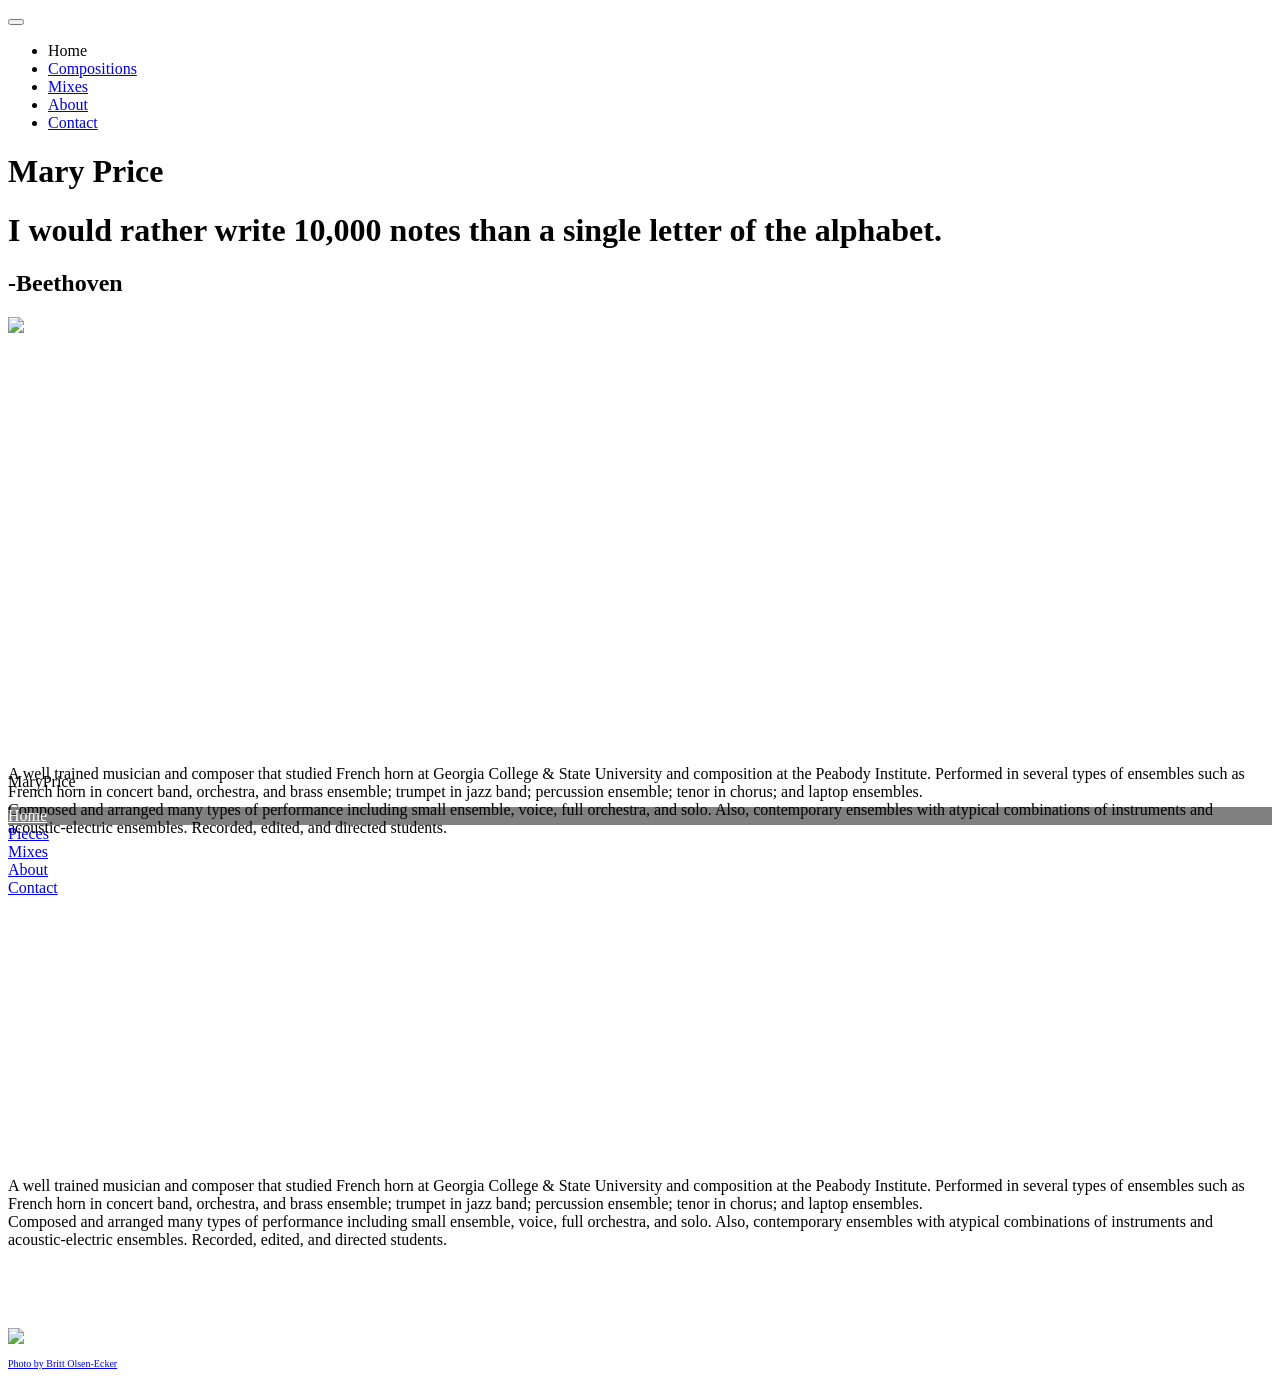
==== index.html @ 466bfe25 "Create index.html" ====
<!DOCTYPE html>
<html>
<head>
	<link rel="stylesheet" type="text/css" href="style/maryPriceCompositions.css">
	<meta charset="utf-8">
	<meta name="viewport" content="width=device-width, initial-scale=1">
	<title>Home</title>
</head>
<header>
	<div class="top contentPhone">
		<div class="smallNav" id="smallNav">
			<button class="hamburger" id="hamburger">
				<div class="fa"></div>
				<div class="fa"></div>
				<div class="fa"></div>
			</button>
			<ul class="navList" id="navList">
				<li><a>Home</a></li>
				<li><a href="mpcCompositions.html">Compositions</a></li>
				<li><a href="mpcMixes.html">Mixes</a></li>
				<li><a href="mpcAbout.html">About</a></li>
				<li><a href="mpcContact.html">Contact</a></li>
			</ul>
		</div>
		<h1 id="mary">Mary Price</h1>
	</div>
		<div class="contentComputer">
	<h1 style="font-family: Brush Stroke MT, cursive;">I would rather write 10,000 notes than a single letter of the alphabet.</h1>
	<h2 style="font-family: Brush Stroke MT, cursive;">-Beethoven</h2>
	</div>
</header>

<body>






	<div class="contentPhone">
			<img src="style/images/proPhoto.jpg" class="phonePhoto">
			<p></p>
			<br class="spaceTwo"><br class="spaceTwo"><br  class="spaceTwo"><br class="spaceTwo"><br class="spaceTwo"><br class="spaceTwo"><br class="spaceTwo"><br class="spaceTwo"><br class="spaceTwo"><br><br><br><br><br><br><br><br><br><br><br><br>
			<div class="stuff">
				<p  class="comps">
          <br> 
					A well trained musician and composer that studied French horn at Georgia College & State University and composition at the Peabody Institute. Performed in several types of ensembles such as French horn in concert band, orchestra, and brass ensemble; trumpet in jazz band; percussion ensemble; tenor in chorus; and laptop ensembles.
          <br>
          Composed and arranged many types of performance including small ensemble, voice, full orchestra, and solo. Also, contemporary ensembles with atypical combinations of instruments and acoustic-electric ensembles. Recorded, edited, and directed students.
				</p>
			</div>
	</div>






	<div class="contentComputer">
		<div class="piano">	
			<div id="whiteKey" class="w3-container" style="margin-top: -80px;">
<!-- 				<a class="name" style="font-family: cursive; font-size: 4vw; color: magenta; text-align: bottom;">Mary Price</a> -->
			</div>
			<span style="margin-top: -18px; "></span>
			<div id="whiteKey" class="w3-container">
				<p class="name">MaryPrice</p>
			</div>

			<div id="whiteKey" class="w3-container" style="background-color:grey;"> 
				<nav>
					<a href="index.html" style="color: white;">Home</a>
				</nav>
			</div>
			<span></span>
			<div id="whiteKey" class="w3-container">
				<nav>
					<a href="mpcCompositions.html">Pieces</a>
				</nav>
			</div>
			<span></span>
			<div id="whiteKey" class="w3-container">
				<nav>
					<a href="mpcMixes.html">Mixes</a>
				</nav>
			</div>
			<span></span>
			<div id="whiteKey" class="w3-container">
				<nav>
					<a href="mpcAbout.html">About</a>
				</nav>
			</div>
			
			<div id="whiteKey" class="w3-container"> 
				<nav>
					<a href="mpcContact.html">Contact</a>
				</nav>
			</div>
			<span></span>
			<div id="whiteKey" class="w3-container">
				<!--<nav>
					<a href="maryPriceCompositionsEvents.html">Events/Performances</a>
				</nav>-->
			</div>
			<span></span>
			<div id="whiteKey" class="w3-container"> </div>
			<div id="whiteKey" class="w3-container"> </div>
			<span></span>
			<div id="whiteKey" class="w3-container" style="height: 60px;"></div>
			<!--<span style="height: 13px; border-radius: 1px 10px 1px 1px;"></span>-->
			<span></span>
			<div id="whiteKey" class="w3-container"> </div>
			<span></span>
			<div id="whiteKey" class="w3-container"> </div>
			<div id="whiteKey" class="w3-container"> </div>
			<span></span>
			<div id="whiteKey" class="w3-container"> </div>
			<span></span>
			<div id="whiteKey" class="w3-container"> </div>
			<div id="whiteKey" class="w3-container"> </div>
			<span></span>
			<div id="whiteKey" class="w3-container"> </div>
			<span></span>
			<div id="whiteKey" class="w3-container"> </div>
			<div id="whiteKey" class="w3-container"> </div>
			<span></span>
			<div id="whiteKey" class="w3-container"> </div>
			<span></span>
			<div id="whiteKey" class="w3-container"> </div>
			<span></span>
			<div id="whiteKey" class="w3-container"> </div>
		</div>
		<div class="content" style="margin-top:-10px">
			<p></p><br><br><br><br><br><br><br><br><br><br>
				<p  class="comps">
          <br> 
					A well trained musician and composer that studied French horn at Georgia College & State University and composition at the Peabody Institute. Performed in several types of ensembles such as French horn in concert band, orchestra, and brass ensemble; trumpet in jazz band; percussion ensemble; tenor in chorus; and laptop ensembles.
          <br>
          Composed and arranged many types of performance including small ensemble, voice, full orchestra, and solo. Also, contemporary ensembles with atypical combinations of instruments and acoustic-electric ensembles. Recorded, edited, and directed students.
				</p>
		</div>
		<div>
			<img src="style/images/proPhoto.jpg" class="picture" style="margin-top: 5%">
			<p style="font-size:10px;"><a href="https://brittolsenecker.com" target="_blank">Photo by Britt Olsen-Ecker</a></p>
		</div>
		</div>


	<script type="text/javascript" src="style/mpc.js"></script>
</body>
</html>
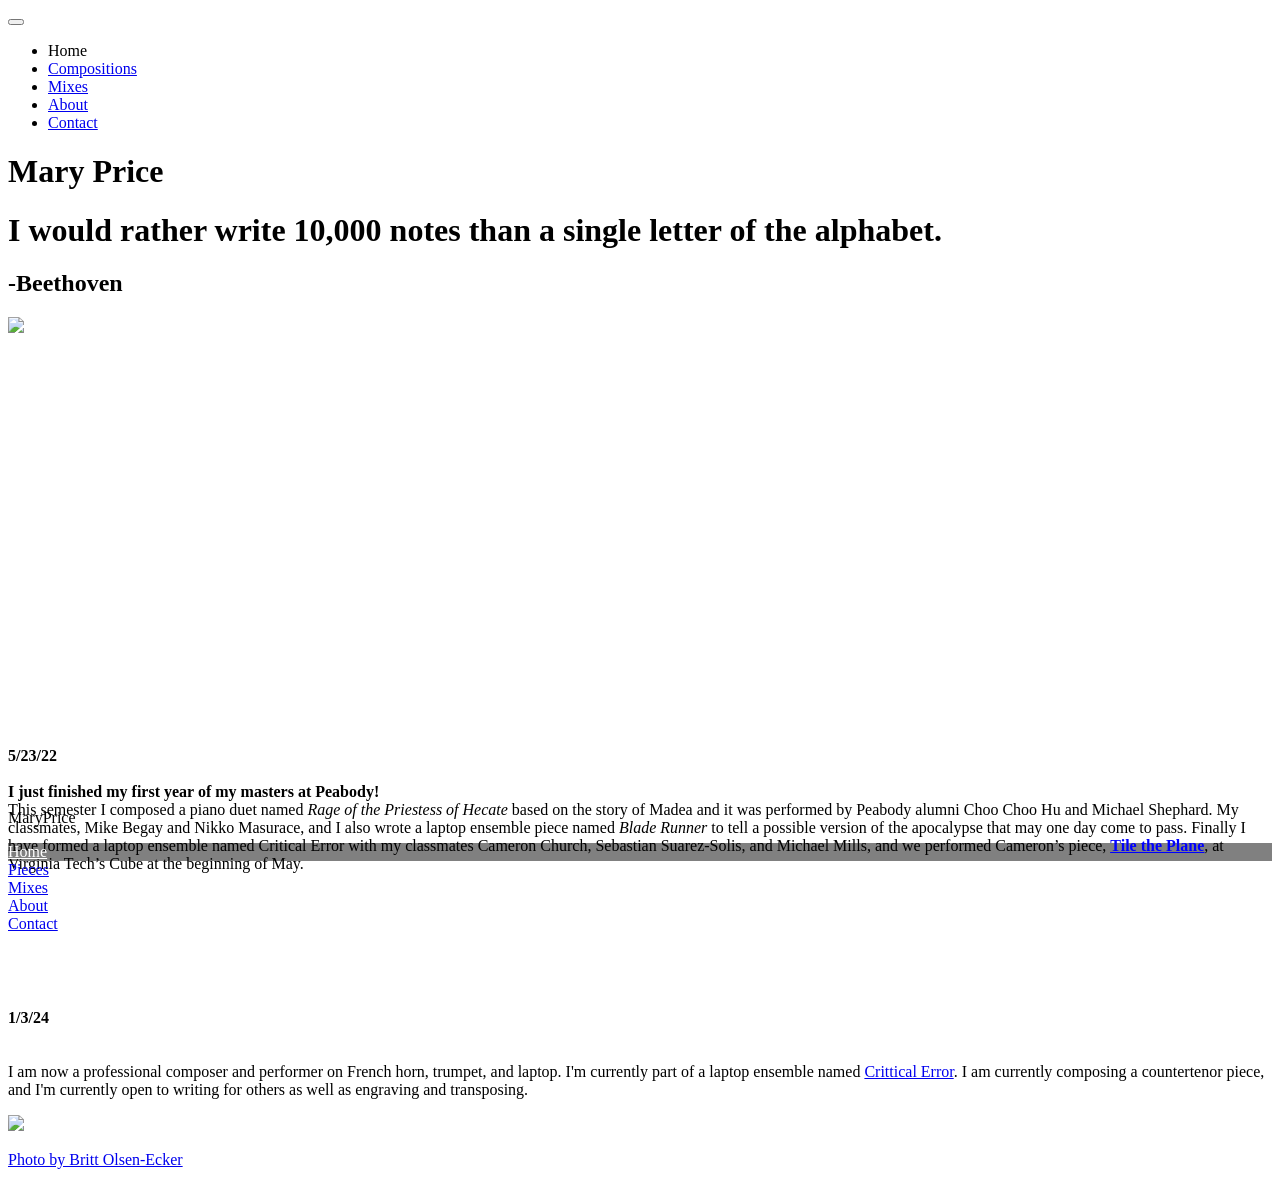
==== commit 0eda0a87: "Update index.html" ====
--- a/index.html
+++ b/index.html
@@ -1,7 +1,7 @@
 <!DOCTYPE html>
 <html>
 <head>
-	<link rel="stylesheet" type="text/css" href="style/maryPriceCompositions.css">
+	<link rel="stylesheet" type="text/css" href="style/mpc.css">
 	<meta charset="utf-8">
 	<meta name="viewport" content="width=device-width, initial-scale=1">
 	<title>Home</title>
@@ -25,9 +25,9 @@
 		<h1 id="mary">Mary Price</h1>
 	</div>
 		<div class="contentComputer">
-	<h1 style="font-family: Brush Stroke MT, cursive;">I would rather write 10,000 notes than a single letter of the alphabet.</h1>
-	<h2 style="font-family: Brush Stroke MT, cursive;">-Beethoven</h2>
-	</div>
+			<h1 style="font-family: Brush Stroke MT, cursive;">I would rather write 10,000 notes than a single letter of the alphabet.</h1>
+			<h2 style="font-family: Brush Stroke MT, cursive;">-Beethoven</h2>
+		</div>
 </header>
 
 <body>
@@ -43,10 +43,9 @@
 			<br class="spaceTwo"><br class="spaceTwo"><br  class="spaceTwo"><br class="spaceTwo"><br class="spaceTwo"><br class="spaceTwo"><br class="spaceTwo"><br class="spaceTwo"><br class="spaceTwo"><br><br><br><br><br><br><br><br><br><br><br><br>
 			<div class="stuff">
 				<p  class="comps">
-          <br> 
-					A well trained musician and composer that studied French horn at Georgia College & State University and composition at the Peabody Institute. Performed in several types of ensembles such as French horn in concert band, orchestra, and brass ensemble; trumpet in jazz band; percussion ensemble; tenor in chorus; and laptop ensembles.
-          <br>
-          Composed and arranged many types of performance including small ensemble, voice, full orchestra, and solo. Also, contemporary ensembles with atypical combinations of instruments and acoustic-electric ensembles. Recorded, edited, and directed students.
+					<strong class="date">5/23/22</strong><br><br>
+					<strong>I just finished my first year of my masters at 	Peabody!</strong><br> 
+					This semester I composed a piano duet named <em>Rage of the Priestess of Hecate</em> based on the story of Madea and it was performed by Peabody alumni Choo Choo Hu and Michael Shephard. My classmates, Mike Begay and Nikko Masurace, and I also wrote a laptop ensemble piece named <em>Blade Runner</em> to tell a possible version of the apocalypse that may one day come to pass. Finally I have formed a laptop ensemble named Critical Error with my classmates Cameron Church, Sebastian Suarez-Solis, and Michael Mills, and we performed Cameron’s piece, <a href="https://www.youtube.com/watch?v=KDHTkaEfAG0" style="color: blue;"><u><strong>Tile the Plane</strong></u></a>, at Virginia Tech’s Cube at the beginning of May.
 				</p>
 			</div>
 	</div>
@@ -129,18 +128,17 @@
 			<span></span>
 			<div id="whiteKey" class="w3-container"> </div>
 		</div>
-		<div class="content" style="margin-top:-10px">
-			<p></p><br><br><br><br><br><br><br><br><br><br>
+		<div></div>
+		<div class="content">
 				<p  class="comps">
-          <br> 
-					A well trained musician and composer that studied French horn at Georgia College & State University and composition at the Peabody Institute. Performed in several types of ensembles such as French horn in concert band, orchestra, and brass ensemble; trumpet in jazz band; percussion ensemble; tenor in chorus; and laptop ensembles.
-          <br>
-          Composed and arranged many types of performance including small ensemble, voice, full orchestra, and solo. Also, contemporary ensembles with atypical combinations of instruments and acoustic-electric ensembles. Recorded, edited, and directed students.
+					<strong class="date">1/3/24</strong><br><br>
+					<strong></strong><br> 
+					I am now a professional composer and performer on French horn, trumpet, and laptop. I'm currently part of a laptop ensemble named <a href="https://marypricecompositions.com/ceCriticalError.html">Crittical Error</a>. I am currently composing a countertenor piece, and I'm currently open to writing for others as well as engraving and transposing.
 				</p>
 		</div>
 		<div>
-			<img src="style/images/proPhoto.jpg" class="picture" style="margin-top: 5%">
-			<p style="font-size:10px;"><a href="https://brittolsenecker.com" target="_blank">Photo by Britt Olsen-Ecker</a></p>
+			<img src="style/images/proPhoto.jpg" class="picture">
+			<p id="picSource"><a href="https://brittolsenecker.com" target="_blank">Photo by Britt Olsen-Ecker</a></p>
 		</div>
 		</div>
 
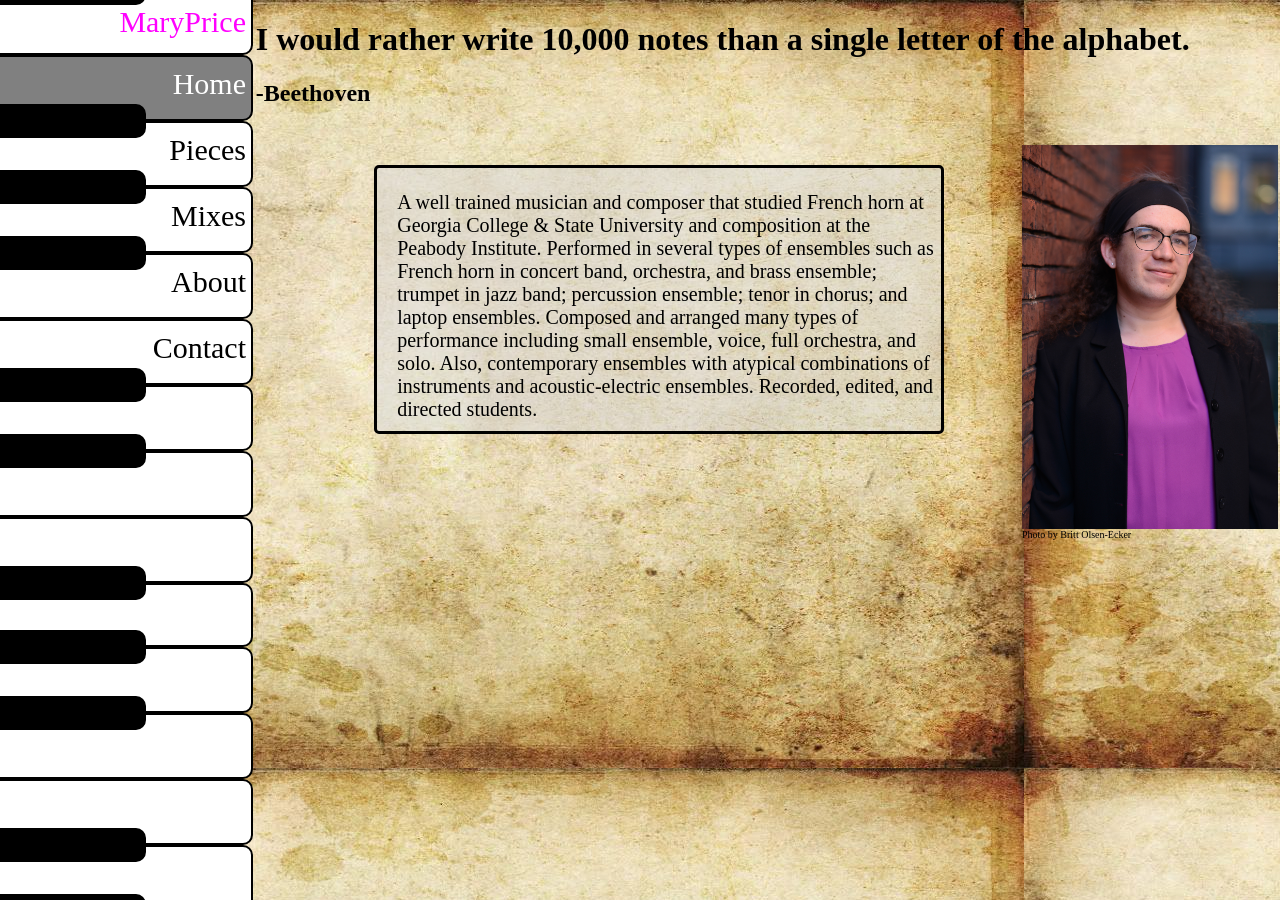
==== commit c41fa205: "Update index.html" ====
--- a/index.html
+++ b/index.html
@@ -43,9 +43,10 @@
 			<br class="spaceTwo"><br class="spaceTwo"><br  class="spaceTwo"><br class="spaceTwo"><br class="spaceTwo"><br class="spaceTwo"><br class="spaceTwo"><br class="spaceTwo"><br class="spaceTwo"><br><br><br><br><br><br><br><br><br><br><br><br>
 			<div class="stuff">
 				<p  class="comps">
-					<strong class="date">5/23/22</strong><br><br>
-					<strong>I just finished my first year of my masters at 	Peabody!</strong><br> 
-					This semester I composed a piano duet named <em>Rage of the Priestess of Hecate</em> based on the story of Madea and it was performed by Peabody alumni Choo Choo Hu and Michael Shephard. My classmates, Mike Begay and Nikko Masurace, and I also wrote a laptop ensemble piece named <em>Blade Runner</em> to tell a possible version of the apocalypse that may one day come to pass. Finally I have formed a laptop ensemble named Critical Error with my classmates Cameron Church, Sebastian Suarez-Solis, and Michael Mills, and we performed Cameron’s piece, <a href="https://www.youtube.com/watch?v=KDHTkaEfAG0" style="color: blue;"><u><strong>Tile the Plane</strong></u></a>, at Virginia Tech’s Cube at the beginning of May.
+					<br>
+					A well trained musician and composer that studied French horn at Georgia College & State University and composition at the Peabody Institute. Performed in several types of ensembles such as French horn in concert band, orchestra, and brass ensemble; trumpet in jazz band; percussion ensemble; tenor in chorus; and laptop ensembles.
+
+					Composed and arranged many types of performance including small ensemble, voice, full orchestra, and solo. Also, contemporary ensembles with atypical combinations of instruments and acoustic-electric ensembles. Recorded, edited, and directed students.
 				</p>
 			</div>
 	</div>
@@ -131,9 +132,10 @@
 		<div></div>
 		<div class="content">
 				<p  class="comps">
-					<strong class="date">1/3/24</strong><br><br>
-					<strong></strong><br> 
-					I am now a professional composer and performer on French horn, trumpet, and laptop. I'm currently part of a laptop ensemble named <a href="https://marypricecompositions.com/ceCriticalError.html">Crittical Error</a>. I am currently composing a countertenor piece, and I'm currently open to writing for others as well as engraving and transposing.
+					<br> 
+					A well trained musician and composer that studied French horn at Georgia College & State University and composition at the Peabody Institute. Performed in several types of ensembles such as French horn in concert band, orchestra, and brass ensemble; trumpet in jazz band; percussion ensemble; tenor in chorus; and laptop ensembles.
+
+					Composed and arranged many types of performance including small ensemble, voice, full orchestra, and solo. Also, contemporary ensembles with atypical combinations of instruments and acoustic-electric ensembles. Recorded, edited, and directed students.
 				</p>
 		</div>
 		<div>
--- a/style/mpc.css
+++ b/style/mpc.css
@@ -0,0 +1,345 @@
+body {
+	background-image: url("images/backgroundpaper.jpeg");
+	background-attachment: fixed;
+}
+
+.top {
+	display: block;
+	font-family: cursive;
+	font-size: 20px;
+	color: magenta;
+	background-color: black;
+	position: fixed;
+	width: 101%;
+	margin-left: -2%;
+	margin-top: -16px;
+	z-index: 1;
+}
+
+.top .show {
+	height: 220px;
+}
+
+#mary {
+	text-align: center;
+	height: 20%;
+}
+
+#mary.show {
+	display: none;
+}
+
+.name{
+	font-family: cursive;
+	color: magenta;
+	text-align: right;
+	margin-top: 10px;
+	margin-right: 5px;
+}
+
+.smallNav {
+	width: 40%;
+}
+
+.navList {
+	display: none;
+}
+
+.navList.show {
+	display: flex;
+	flex-direction: column;
+	list-style-type: none;
+	width: 40%;
+}
+
+li a {
+	color: white;
+	font-size: 20px;
+}
+
+.hamburger {
+	width: 40px;
+	height: 40px;
+	border-radius: 10px;
+	border: 2px solid black;
+	background-color: rgba(255, 255, 255, .5);
+	box-shadow: 3px 3px 3px black;
+	position: fixed;
+	margin-left: 2%;
+}
+
+.hamburger:active {
+	box-shadow: inset 3px 3px 10px black;
+}
+
+.hamburger.show {
+	margin-left: 88%;
+}
+
+.fa {
+	background-color: black;
+	width: 25px;
+	height: 5px;
+	margin: 5px 0;
+}
+
+
+
+
+
+
+
+
+#beethoven {
+	margin-bottom: 10px;
+}
+a {
+	text-decoration: none;
+}
+
+.phonePhoto {
+	width: 100%;
+	position: fixed;
+	float: left;
+	margin-left: -9px;
+	margin-top: 30%;
+}
+
+.comps {
+	border-color: black; 
+	border-width: 3px;
+	border-style: solid;
+	border-radius: 5px;
+	padding-left: 20px;
+	width: 85%;
+	margin-left: 8%;
+	padding-bottom: 10px;
+	background-color: rgba(218, 218, 218, .7);
+}
+
+.stuff {
+	position: absolute;
+}
+
+.date{
+	font-size: 30px;
+}
+
+.contact {
+	margin-top: 150px;
+}
+
+
+
+
+
+
+textarea{
+	resize: none;
+}
+
+.form{
+	margin-left: 25%;
+	margin-right: 20%;
+	width:50%;
+}	
+
+.form-control{
+	box-shadow: 2px 2px rgba(0, 0, 0, .5);
+	font-size: .85em;
+	outline: none;
+	border-radius: 8px;
+	border-color: black;
+}
+
+.form-control:focus{
+	margin-top: -2px;
+	box-shadow: 4px 4px rgba(0, 0, 0, .5);
+}
+
+.form-group{
+	margin-top: -20px;
+}
+
+.form-label{
+	display: block;
+	margin-top: 15px;
+	width: 12%;
+	opacity: 0;
+	transition: all .3s;
+}
+
+.focused > .form-label{
+	opacity: 1;
+}
+
+
+
+
+.btn{
+	margin-top: 55px;
+	height: 30px;
+	background-color: rgb(19, 229, 19);
+	border-style: outset;
+	border-color: rgba(255, 255, 255, .8) rgba(0, 0, 0, 1) rgba(0, 0, 0, .8) rgba(255, 255, 255, 1);
+	text-transform: uppercase;
+	color: rgb(0, 0, 0);
+	transition-duration: 0.2s;
+}
+
+.btn:hover{
+	margin-top: 53px;
+	box-shadow: 2px 2px rgba(0, 0, 0, .5);
+}
+
+.btn:active{
+	margin-top: 55px;
+	box-shadow: none;
+	background-color: rgb(0, 161, 2);
+	color: rgb(255, 255, 255);
+	transition-duration: 0.1s;
+}
+
+
+video{
+	width: 95%;
+}	
+
+
+
+
+@media only screen and (max-height: 414px) {
+	.phonePhoto {
+		width: 50%;
+		margin-left: 25%;
+		margin-top: 15%;
+	}
+
+	.spaceTwo{
+		display: none;
+	}
+	.top{
+		height: 100px;
+	}
+}
+
+
+
+@media only screen and (max-width: 620px) {
+	.contentComputer{
+		display: none;
+	}
+}
+
+
+
+@media only screen and (min-width: 621px) {
+	.contentPhone {
+		display: none;
+	}
+
+	header{
+		margin-left: 20%;
+		font: cursive;
+	}
+
+	div{
+		border: 2px ;
+		width: 100%;
+		height: 62px;
+		margin-left: -5px;
+	}
+
+	nav{
+		text-align: right;
+		margin-top: 10px;
+		font-size: 30px;
+	}
+
+	a{
+		color: black;
+		text-decoration: none;
+		margin-right: 5px;
+	}
+
+	span{
+		border: 2px solid black;
+		border-radius: 1px 10px 10px 1px;
+		background-color: black;
+		width: 60%;
+		height: 30px;
+		float: left;
+		margin-top: -17px;
+		margin-left: -10px;
+	}
+
+	.piano{
+		float: left;
+		width: 20%;
+		margin-top: -80px;
+		position: fixed;
+	}
+
+	.w3-container{
+		border: 2px solid black;
+		border-radius: 1px 10px 10px 1px;
+		background-color: white;
+	}	
+
+
+	p{
+		font-size: 20px;
+	}
+
+
+	.content{
+		margin-left: 25%;
+		margin-right: 20%;
+		width:50%;
+		display: inline-block;
+		position: absolute;
+	}
+
+	.comps{
+		border-color: black; 
+		border-width: 3px;
+		border-style: solid;
+		border-radius: 5px;
+		padding-left: 20px;
+		background-color: rgba(218, 218, 218, .5);
+	}
+
+	.date{
+		font-size: 30px;	
+	}
+
+
+
+
+	.picture{
+		margin-left: 80%;
+		width: 20%;
+		margin-bottom: 10%;
+		font-size: 40px;
+		position: fixed;
+	}
+
+	#picSource{
+		font-size: 10px;
+		position: fixed;
+		margin-left: 80%;
+		margin-top: 30%;
+	}
+}
+
+@media only screen and (max-width: 700px){
+	.name {
+		font-size: 25px;
+	}
+}
+
+@media only screen and (min-width: 701px) {
+	.name {
+		font-size: 30px;
+	}
+}
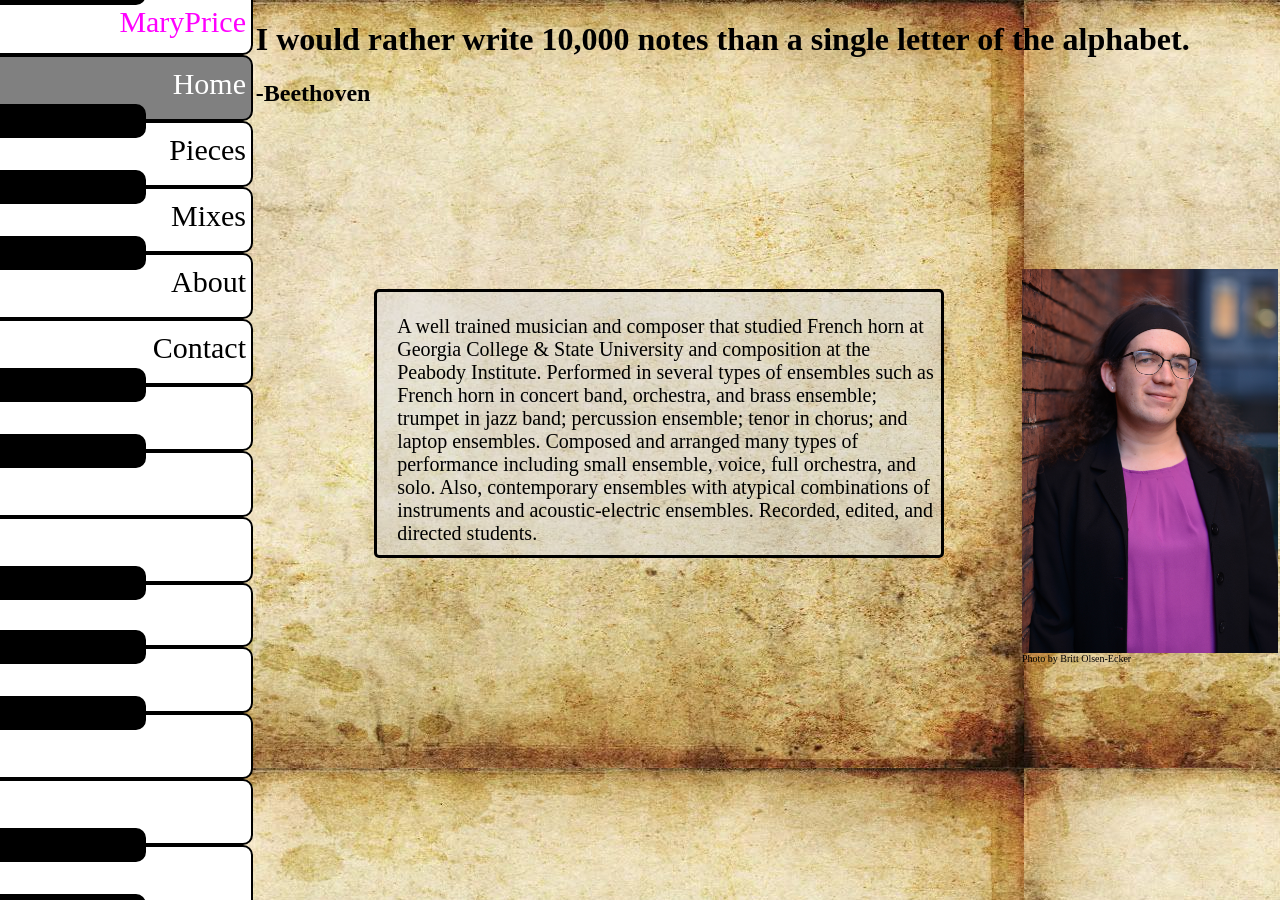
==== commit 25ccdde1: "Update index.html" ====
--- a/index.html
+++ b/index.html
@@ -130,6 +130,9 @@
 			<div id="whiteKey" class="w3-container"> </div>
 		</div>
 		<div></div>
+		<div></div>
+		<div></div>
+		
 		<div class="content">
 				<p  class="comps">
 					<br> 
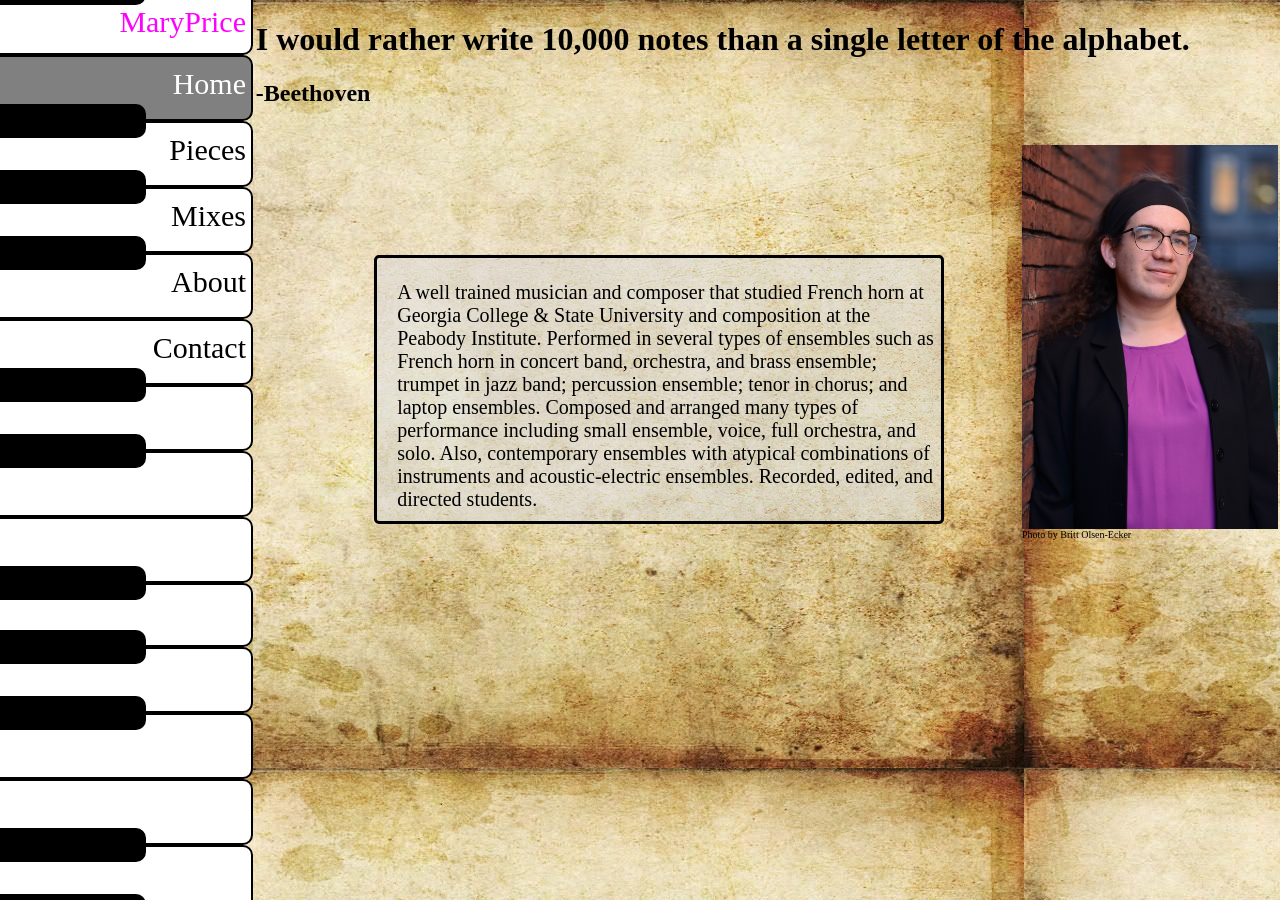
==== commit acab886e: "Update index.html" ====
--- a/index.html
+++ b/index.html
@@ -130,10 +130,9 @@
 			<div id="whiteKey" class="w3-container"> </div>
 		</div>
 		<div></div>
-		<div></div>
-		<div></div>
 		
 		<div class="content">
+			<br><br><br><br><br>
 				<p  class="comps">
 					<br> 
 					A well trained musician and composer that studied French horn at Georgia College & State University and composition at the Peabody Institute. Performed in several types of ensembles such as French horn in concert band, orchestra, and brass ensemble; trumpet in jazz band; percussion ensemble; tenor in chorus; and laptop ensembles.
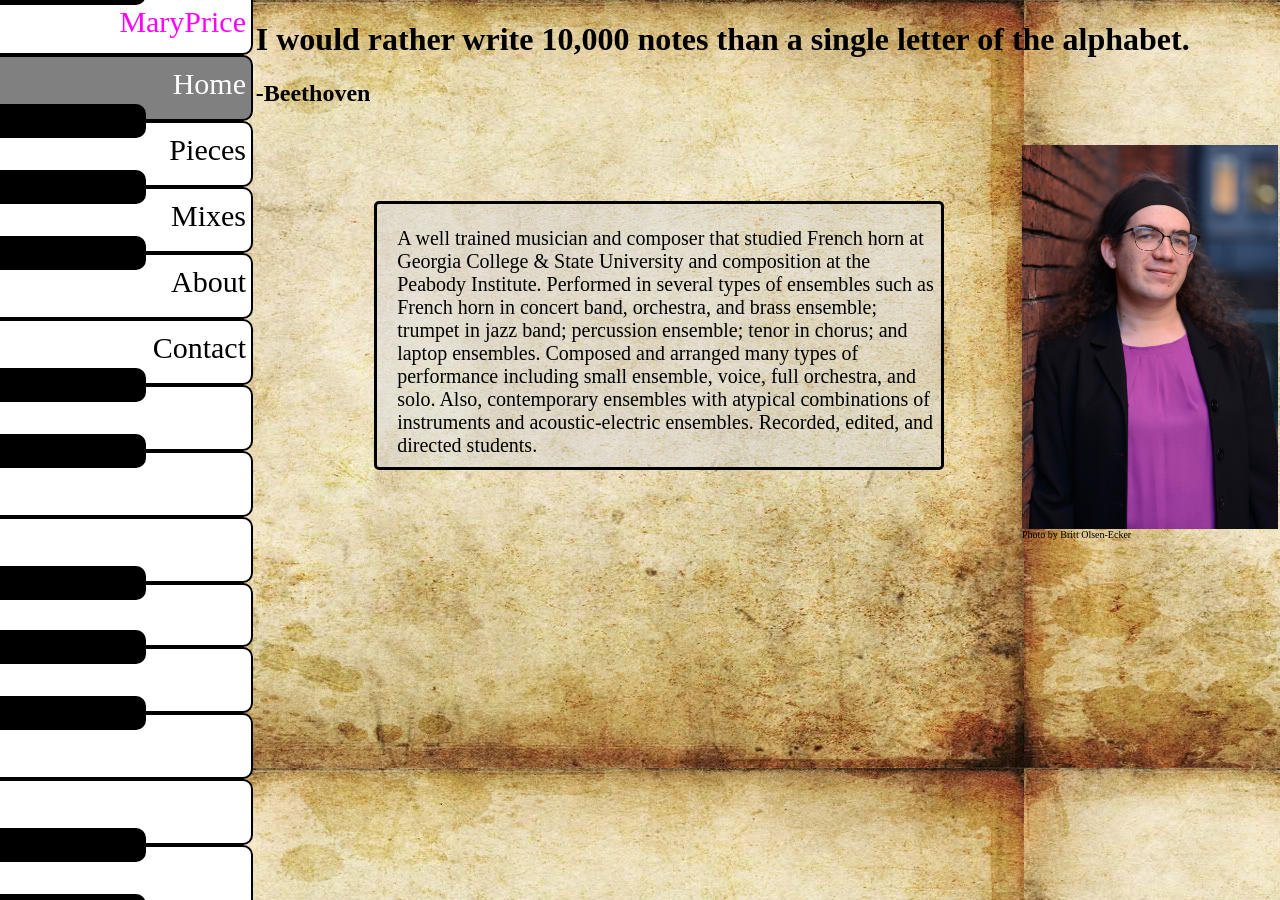
==== commit 51d60c37: "Update index.html" ====
--- a/index.html
+++ b/index.html
@@ -132,7 +132,7 @@
 		<div></div>
 		
 		<div class="content">
-			<br><br><br><br><br>
+			<br><br>
 				<p  class="comps">
 					<br> 
 					A well trained musician and composer that studied French horn at Georgia College & State University and composition at the Peabody Institute. Performed in several types of ensembles such as French horn in concert band, orchestra, and brass ensemble; trumpet in jazz band; percussion ensemble; tenor in chorus; and laptop ensembles.
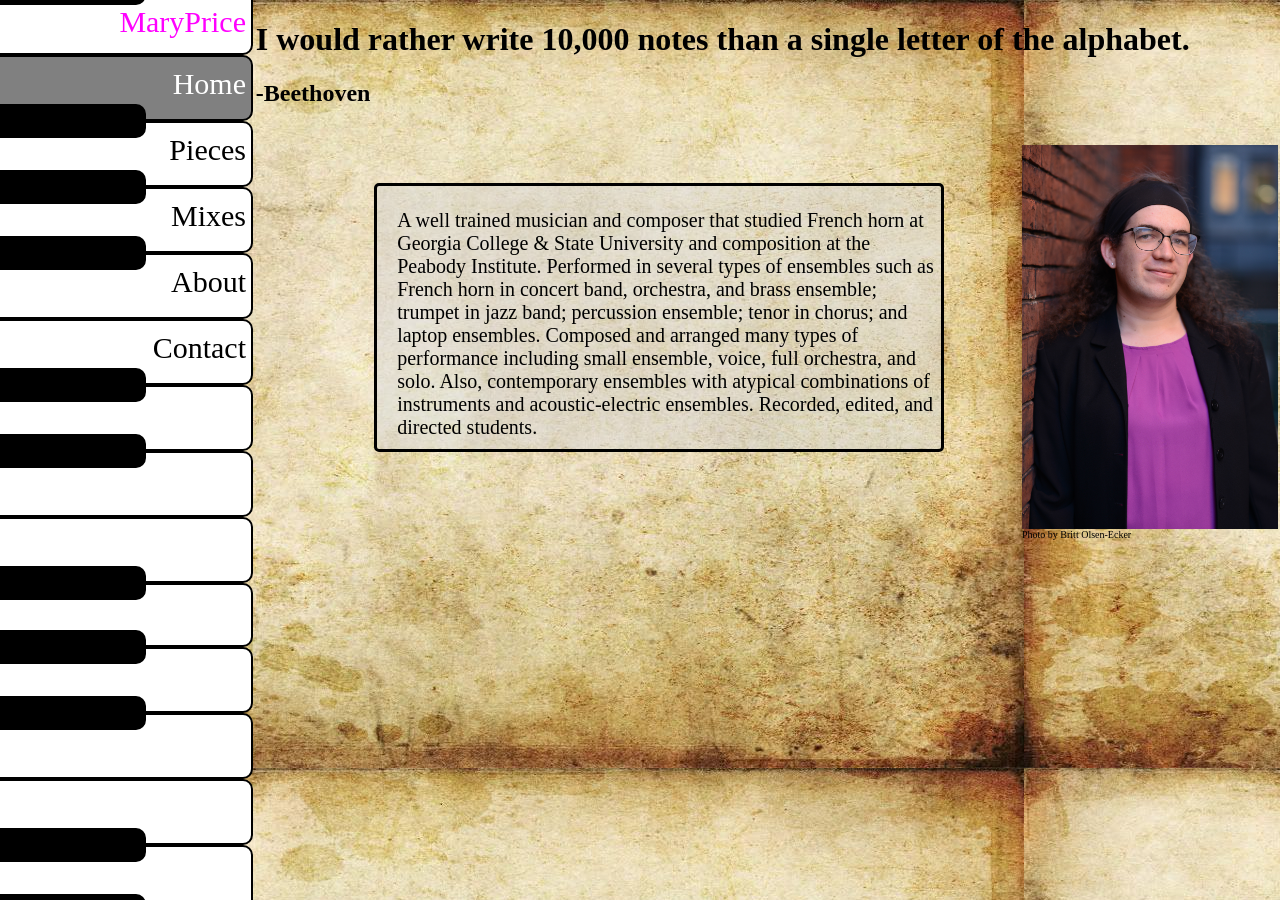
==== commit b6552179: "Update index.html" ====
--- a/index.html
+++ b/index.html
@@ -132,7 +132,7 @@
 		<div></div>
 		
 		<div class="content">
-			<br><br>
+			<br>
 				<p  class="comps">
 					<br> 
 					A well trained musician and composer that studied French horn at Georgia College & State University and composition at the Peabody Institute. Performed in several types of ensembles such as French horn in concert band, orchestra, and brass ensemble; trumpet in jazz band; percussion ensemble; tenor in chorus; and laptop ensembles.
